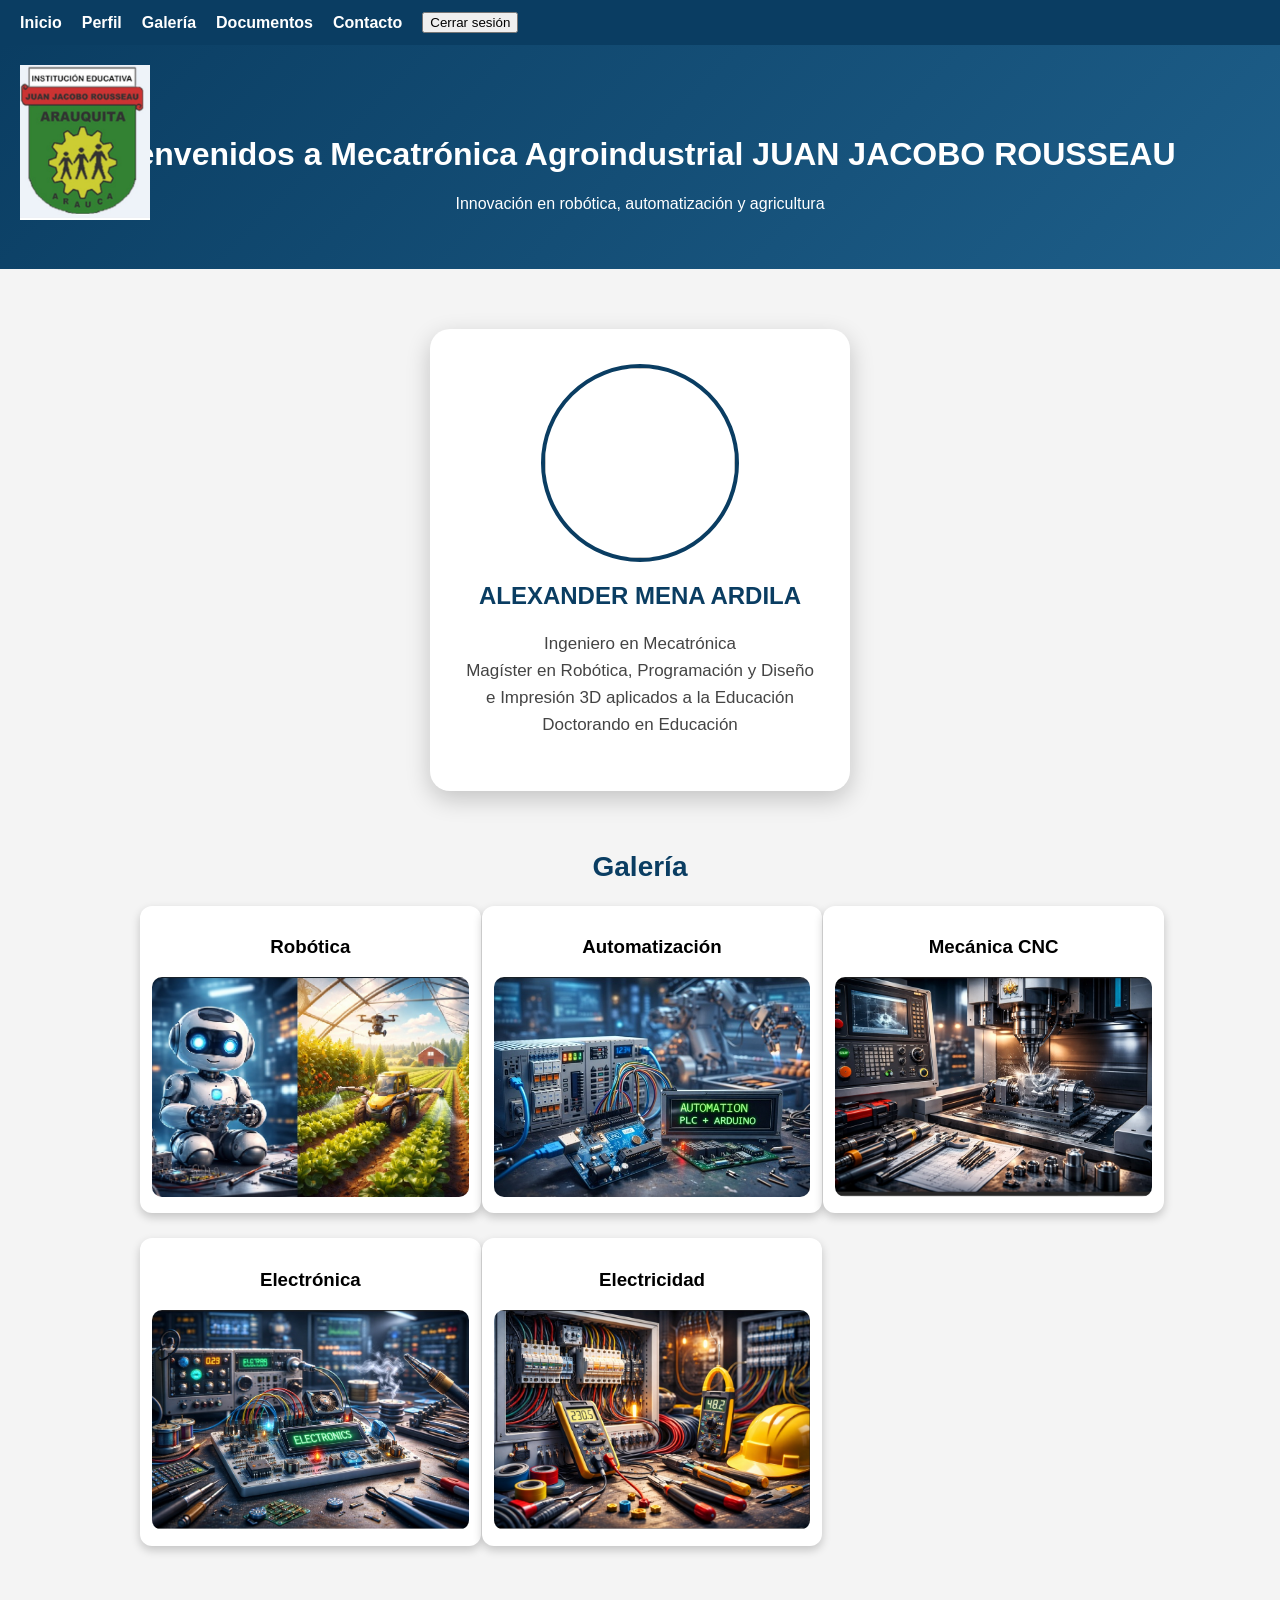
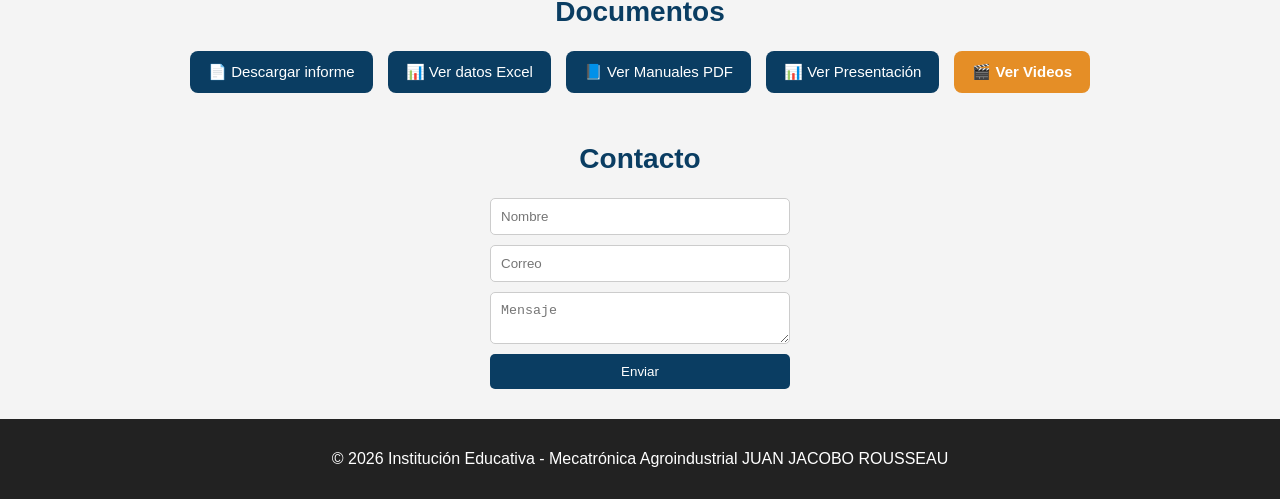
==== index.html @ 467d35c5 "Update index.html" ====
<!DOCTYPE html>
<html lang="es">
<head>
    <meta charset="UTF-8">
    <meta name="viewport" content="width=device-width, initial-scale=1.0">
    <title>Mecatrónica Agroindustrial JUAN JACOBO ROUSSEAU</title>
    <link rel="stylesheet" href="estilos.css">
</head>

<body>

<!-- MENÚ -->
<nav class="menu">
    <a href="#inicio">Inicio</a>
    <a href="#perfil">Perfil</a>
    <a href="#galeria">Galería</a>
    <a href="#documentos">Documentos</a>
    <a href="#contacto">Contacto</a>
<button onclick="logout()">Cerrar sesión</button>
    <span id="usuario-logueado"></span>
    <span id="btn-auth"></span>
</nav>

<!-- HEADER -->
<header>
    <img src="imagenes/JJR.jpg" class="logo" alt="Escudo">

    <div class="titulo">
        <h1 id="inicio">Bienvenidos a Mecatrónica Agroindustrial JUAN JACOBO ROUSSEAU</h1>
        <p>Innovación en robótica, automatización y agricultura</p>
    </div>
</header>

<!-- PERFIL -->
<section class="perfil" id="perfil">
    <img src="imagenes/tu-foto.jpg" class="foto-perfil">

    <h2>ALEXANDER MENA ARDILA</h2>

    <p class="titulos">
        Ingeniero en Mecatrónica <br>
        Magíster en Robótica, Programación y Diseño e Impresión 3D aplicados a la Educación <br>
        Doctorando en Educación
    </p>
</section>

<!-- GALERÍA -->
<h2 id="galeria">Galería</h2>

<div class="galeria">
  <div class="card">
    <h3>Robótica</h3>
    <img src="imagenes/robotica.jpg">
  </div>

  <div class="card">
    <h3>Automatización</h3>
    <img src="imagenes/automatizacion.jpg">
  </div>

  <div class="card">
    <h3>Mecánica CNC</h3>
    <img src="imagenes/mecanica.jpg">
  </div>

  <div class="card">
    <h3>Electrónica</h3>
    <img src="imagenes/electronica.jpg">
  </div>

  <div class="card">
    <h3>Electricidad</h3>
    <img src="imagenes/electricidad.jpg">
  </div>
</div>

<!-- DOCUMENTOS -->
<h2 id="documentos">Documentos</h2>

<div class="docs">
    <a href="Documentos/informe.docx">📄 Descargar informe</a>
    <a href="Documentos/datos.xlsx">📊 Ver datos Excel</a>
    <a href="pdfs.html" target="_blank">📘 Ver Manuales PDF</a>
    <a href="Documentos/presentacion.pptx">📊 Ver Presentación</a>
    <a href="videos.html" class="btn-videos" target="_blank">🎬 Ver Videos</a>
</div>

<!-- CONTACTO -->
<h2 id="contacto">Contacto</h2>

<form class="formulario">
    <input type="text" placeholder="Nombre" required>
    <input type="email" placeholder="Correo" required>
    <textarea placeholder="Mensaje" required></textarea>
    <button type="submit">Enviar</button>
</form>

<!-- FOOTER -->
<footer>
    <p>© 2026 Institución Educativa - Mecatrónica Agroindustrial JUAN JACOBO ROUSSEAU</p>
</footer>

<!-- 🔐 FIREBASE -->
<script type="module">
  import { initializeApp } from "https://www.gstatic.com/firebasejs/12.11.0/firebase-app.js";
  import { getAuth, onAuthStateChanged, signOut } from "https://www.gstatic.com/firebasejs/12.11.0/firebase-auth.js";

  const firebaseConfig = {
    apiKey: "AIzaSyAltIMm4o9mDaMgUIDqeJzXF2utiZKvR10",
    authDomain: "mecatronica-agroindustrial-jjr.firebaseapp.com",
    projectId: "mecatronica-agroindustrial-jjr",
  };

  const app = initializeApp(firebaseConfig);
  const auth = getAuth(app);

  const usuarioTexto = document.getElementById("usuario-logueado");
  const btnAuth = document.getElementById("btn-auth");

  onAuthStateChanged(auth, (user) => {
    if (user) {
      usuarioTexto.innerHTML = "👤 " + user.email;
      btnAuth.innerHTML = '<a href="#" onclick="logout()">Salir</a>';
    } else {
      usuarioTexto.innerHTML = "Invitado";
      btnAuth.innerHTML = '<a href="login.html">Iniciar sesión</a>';
    }
  });

  window.logout = function(){
    signOut(auth).then(() => {
      location.reload(); // 🔥 mejora: refresca sin error
    });
  }
</script>

</body>
</html>
---- estilos.css ----
/* =========================
   GENERAL
========================= */
body {
    font-family: Arial, sans-serif;
    text-align: center;
    background-color: #f4f4f4;
    margin: 0;
}

html {
    scroll-behavior: smooth;
}

/* =========================
   MENÚ
========================= */
.menu {
    background: #0a3d62;
    padding: 12px 20px;
    display: flex;
    align-items: center;
    gap: 20px;
    position: sticky;
    top: 0;
    z-index: 1000;
    flex-wrap: wrap;
}

.menu a {
    color: white;
    text-decoration: none;
    font-weight: bold;
    transition: 0.3s;
}

.menu a:hover {
    color: #f6b93b;
}

/* USUARIO */
#usuario-logueado {
    margin-left: auto;
    color: #f6b93b;
    font-weight: bold;
}

/* BOTÓN LOGIN / LOGOUT */
#btn-auth a {
    color: white;
    text-decoration: none;
    font-weight: bold;
    margin-left: 10px;
    background: #1e5f8a;
    padding: 6px 12px;
    border-radius: 6px;
    transition: 0.3s;
}

#btn-auth a:hover {
    background: #f6b93b;
    color: #0a3d62;
}

/* BOTÓN SALIR */
.menu a[onclick="logout()"] {
    background: #e55039 !important;
}

.menu a[onclick="logout()"]:hover {
    background: #eb2f06 !important;
}

/* =========================
   HEADER
========================= */
header {
    background: linear-gradient(135deg, #0a3d62, #1e5f8a);
    color: white;
    padding: 70px 20px 40px 20px;
    position: relative;
}

.logo {
    position: absolute;
    top: 20px;
    left: 20px;
    width: 130px;
}

.titulo {
    text-align: center;
}

/* =========================
   PERFIL
========================= */
.perfil {
    text-align: center;
    margin: 60px auto;
    background: white;
    padding: 35px;
    border-radius: 20px;
    width: 350px;
    box-shadow: 0px 8px 25px rgba(0,0,0,0.2);
    animation: aparecer 1s ease-in-out;
    transition: transform 0.3s ease, box-shadow 0.3s ease;
}

.perfil:hover {
    transform: translateY(-5px);
    box-shadow: 0px 12px 30px rgba(0,0,0,0.3);
}

.foto-perfil {
    width: 190px;
    height: 190px;
    object-fit: cover;
    border-radius: 50%;
    border: 4px solid #0a3d62;
    margin-bottom: 10px;
}

.perfil h2 {
    margin-top: 10px;
    font-size: 24px;
    color: #0a3d62;
}

.titulos {
    font-size: 17px;
    color: #444;
    line-height: 1.6;
}

/* ANIMACIÓN */
@keyframes aparecer {
    from {
        opacity: 0;
        transform: translateY(20px);
    }
    to {
        opacity: 1;
        transform: translateY(0);
    }
}

/* =========================
   TÍTULOS
========================= */
h2 {
    margin-top: 50px;
    color: #0a3d62;
    font-size: 28px;
}

/* =========================
   GALERÍA
========================= */
.galeria {
    display: grid;
    grid-template-columns: repeat(3, 1fr);
    gap: 25px;
    max-width: 1000px;
    margin: 20px auto;
}

.card {
    background: white;
    padding: 12px;
    border-radius: 12px;
    width: 100%;
    box-shadow: 0px 4px 10px rgba(0,0,0,0.2);
    transition: all 0.3s ease;
}

.card:hover {
    transform: translateY(-5px) scale(1.03);
    box-shadow: 0px 8px 20px rgba(0,0,0,0.3);
}

.card img,
.card video {
    width: 100%;
    height: 220px;
    object-fit: cover;
    border-radius: 10px;
}

/* =========================
   DOCUMENTOS
========================= */
.docs {
    display: flex;
    flex-wrap: wrap;
    justify-content: center;
    gap: 15px;
    margin: 20px;
}

.docs a {
    text-decoration: none;
    background: #0a3d62;
    color: white;
    padding: 12px 18px;
    border-radius: 8px;
    transition: 0.3s;
    font-size: 15px;
}

.docs a:hover {
    background: #1e5f8a;
    transform: scale(1.05);
}

/* BOTÓN VIDEOS */
.btn-videos {
    background: #e58e26 !important;
    font-weight: bold;
}

.btn-videos:hover {
    background: #f6b93b !important;
}

/* =========================
   FORMULARIO
========================= */
.formulario {
    display: flex;
    flex-direction: column;
    width: 300px;
    margin: auto;
    gap: 10px;
}

.formulario input,
.formulario textarea {
    padding: 10px;
    border-radius: 5px;
    border: 1px solid #ccc;
}

.formulario button {
    background: #0a3d62;
    color: white;
    padding: 10px;
    border: none;
    border-radius: 5px;
    cursor: pointer;
}

.formulario button:hover {
    background: #1e5f8a;
}

/* =========================
   FOOTER
========================= */
footer {
    margin-top: 30px;
    background: #222;
    color: white;
    padding: 15px;
}

/* =========================
   RESPONSIVE
========================= */
@media (max-width: 768px) {

    .galeria {
        grid-template-columns: 1fr;
    }

    .menu {
        flex-direction: column;
        align-items: flex-start;
    }

    #usuario-logueado {
        margin-left: 0;
    }

    header {
        padding-top: 100px;
    }

    .logo {
        width: 90px;
    }

    .perfil {
        width: 90%;
    }
}
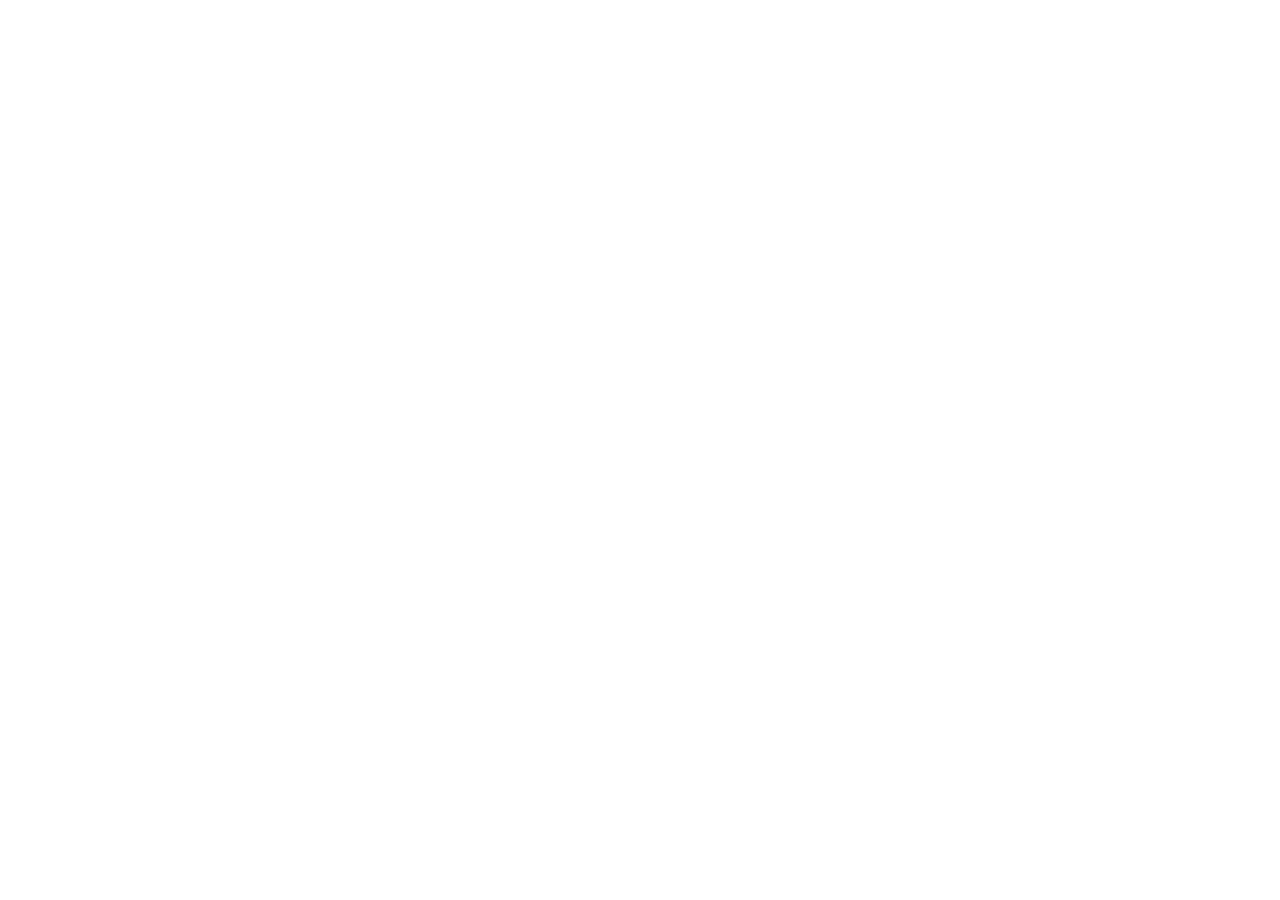
==== commit 012bd39d: "Update index.html" ====
--- a/index.html
+++ b/index.html
@@ -5,6 +5,13 @@
     <meta name="viewport" content="width=device-width, initial-scale=1.0">
     <title>Mecatrónica Agroindustrial JUAN JACOBO ROUSSEAU</title>
     <link rel="stylesheet" href="estilos.css">
+
+    <!-- ⚡ Evitar parpadeo -->
+    <style>
+        body {
+            display: none;
+        }
+    </style>
 </head>
 
 <body>
@@ -16,7 +23,7 @@
     <a href="#galeria">Galería</a>
     <a href="#documentos">Documentos</a>
     <a href="#contacto">Contacto</a>
-<button onclick="logout()">Cerrar sesión</button>
+
     <span id="usuario-logueado"></span>
     <span id="btn-auth"></span>
 </nav>
@@ -82,7 +89,7 @@
     <a href="Documentos/datos.xlsx">📊 Ver datos Excel</a>
     <a href="pdfs.html" target="_blank">📘 Ver Manuales PDF</a>
     <a href="Documentos/presentacion.pptx">📊 Ver Presentación</a>
-    <a href="videos.html" class="btn-videos" target="_blank">🎬 Ver Videos</a>
+    <a href="videos.html" target="_blank">🎬 Ver Videos</a>
 </div>
 
 <!-- CONTACTO -->
@@ -116,23 +123,33 @@
 
   const usuarioTexto = document.getElementById("usuario-logueado");
   const btnAuth = document.getElementById("btn-auth");
+  const docs = document.querySelector(".docs");
 
   onAuthStateChanged(auth, (user) => {
-    if (user) {
+    if (user && user.emailVerified) {
       usuarioTexto.innerHTML = "👤 " + user.email;
-      btnAuth.innerHTML = '<a href="#" onclick="logout()">Salir</a>';
+      btnAuth.innerHTML = '<a href="#" onclick="logout()">Cerrar sesión</a>';
+
+      docs.style.display = "block";
+
     } else {
       usuarioTexto.innerHTML = "Invitado";
       btnAuth.innerHTML = '<a href="login.html">Iniciar sesión</a>';
+
+      docs.style.display = "none";
     }
+
+    // ⚡ Mostrar página
+    document.body.style.display = "block";
   });
 
   window.logout = function(){
     signOut(auth).then(() => {
-      location.reload(); // 🔥 mejora: refresca sin error
+      location.reload();
     });
   }
 </script>
 
 </body>
 </html>
+
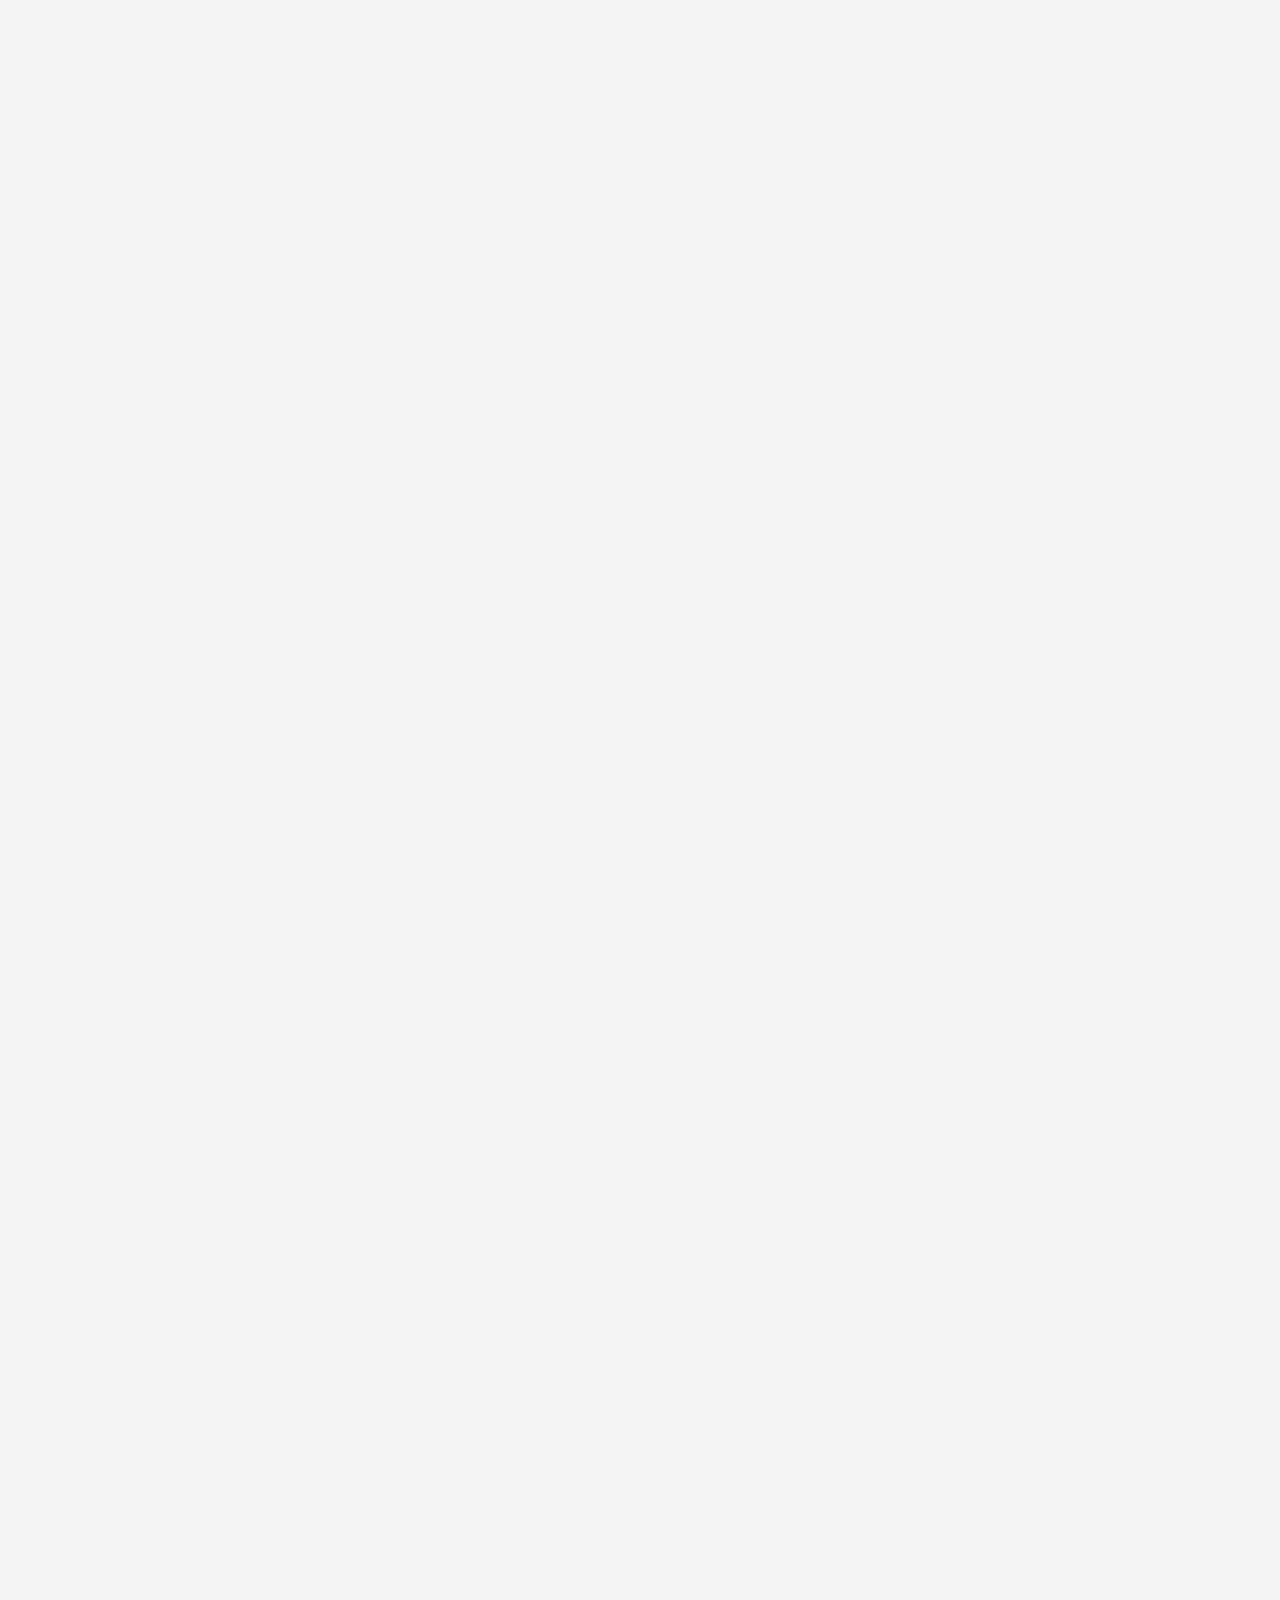
==== commit 080b50ce: "Update index.html" ====
--- a/index.html
+++ b/index.html
@@ -5,13 +5,6 @@
     <meta name="viewport" content="width=device-width, initial-scale=1.0">
     <title>Mecatrónica Agroindustrial JUAN JACOBO ROUSSEAU</title>
     <link rel="stylesheet" href="estilos.css">
-
-    <!-- ⚡ Evitar parpadeo -->
-    <style>
-        body {
-            display: none;
-        }
-    </style>
 </head>
 
 <body>
@@ -89,7 +82,7 @@
     <a href="Documentos/datos.xlsx">📊 Ver datos Excel</a>
     <a href="pdfs.html" target="_blank">📘 Ver Manuales PDF</a>
     <a href="Documentos/presentacion.pptx">📊 Ver Presentación</a>
-    <a href="videos.html" target="_blank">🎬 Ver Videos</a>
+    <a href="videos.html" target="_blank" class="btn-videos">🎬 Ver Videos</a>
 </div>
 
 <!-- CONTACTO -->
@@ -125,24 +118,25 @@
   const btnAuth = document.getElementById("btn-auth");
   const docs = document.querySelector(".docs");
 
+  // 🔐 Estado de sesión
   onAuthStateChanged(auth, (user) => {
+
     if (user && user.emailVerified) {
       usuarioTexto.innerHTML = "👤 " + user.email;
-      btnAuth.innerHTML = '<a href="#" onclick="logout()">Cerrar sesión</a>';
+      btnAuth.innerHTML = '<a href="#" class="btn-logout" onclick="logout(); return false;">Cerrar sesión</a>';
 
-      docs.style.display = "block";
+      if (docs) docs.style.display = "block";
 
     } else {
       usuarioTexto.innerHTML = "Invitado";
       btnAuth.innerHTML = '<a href="login.html">Iniciar sesión</a>';
 
-      docs.style.display = "none";
+      if (docs) docs.style.display = "none";
     }
 
-    // ⚡ Mostrar página
-    document.body.style.display = "block";
   });
 
+  // 🔓 Cerrar sesión
   window.logout = function(){
     signOut(auth).then(() => {
       location.reload();
@@ -152,4 +146,3 @@
 
 </body>
 </html>
-
--- a/estilos.css
+++ b/estilos.css
@@ -6,6 +6,15 @@
     text-align: center;
     background-color: #f4f4f4;
     margin: 0;
+
+    /* 🔥 Animación segura */
+    opacity: 0;
+    transition: opacity 0.5s ease;
+}
+
+/* 🔥 Evita desbordes raros */
+* {
+    box-sizing: border-box;
 }
 
 html {
@@ -63,11 +72,11 @@
 }
 
 /* BOTÓN SALIR */
-.menu a[onclick="logout()"] {
+.btn-logout {
     background: #e55039 !important;
 }
 
-.menu a[onclick="logout()"]:hover {
+.btn-logout:hover {
     background: #eb2f06 !important;
 }
 
@@ -85,11 +94,13 @@
     position: absolute;
     top: 20px;
     left: 20px;
-    width: 130px;
-}
-
+    width: 140px;
+}
+
+/* 🔥 Evita que el texto se monte con el logo */
 .titulo {
     text-align: center;
+    padding-top: 20px;
 }
 
 /* =========================
@@ -102,6 +113,7 @@
     padding: 35px;
     border-radius: 20px;
     width: 350px;
+    max-width: 90%; /* 🔥 responsive mejorado */
     box-shadow: 0px 8px 25px rgba(0,0,0,0.2);
     animation: aparecer 1s ease-in-out;
     transition: transform 0.3s ease, box-shadow 0.3s ease;
@@ -163,6 +175,7 @@
     gap: 25px;
     max-width: 1000px;
     margin: 20px auto;
+    padding: 0 10px; /* 🔥 evita que toque bordes */
 }
 
 .card {
@@ -230,6 +243,7 @@
     display: flex;
     flex-direction: column;
     width: 300px;
+    max-width: 90%;
     margin: auto;
     gap: 10px;
 }
@@ -287,7 +301,7 @@
     }
 
     .logo {
-        width: 90px;
+        width: 100px;
     }
 
     .perfil {
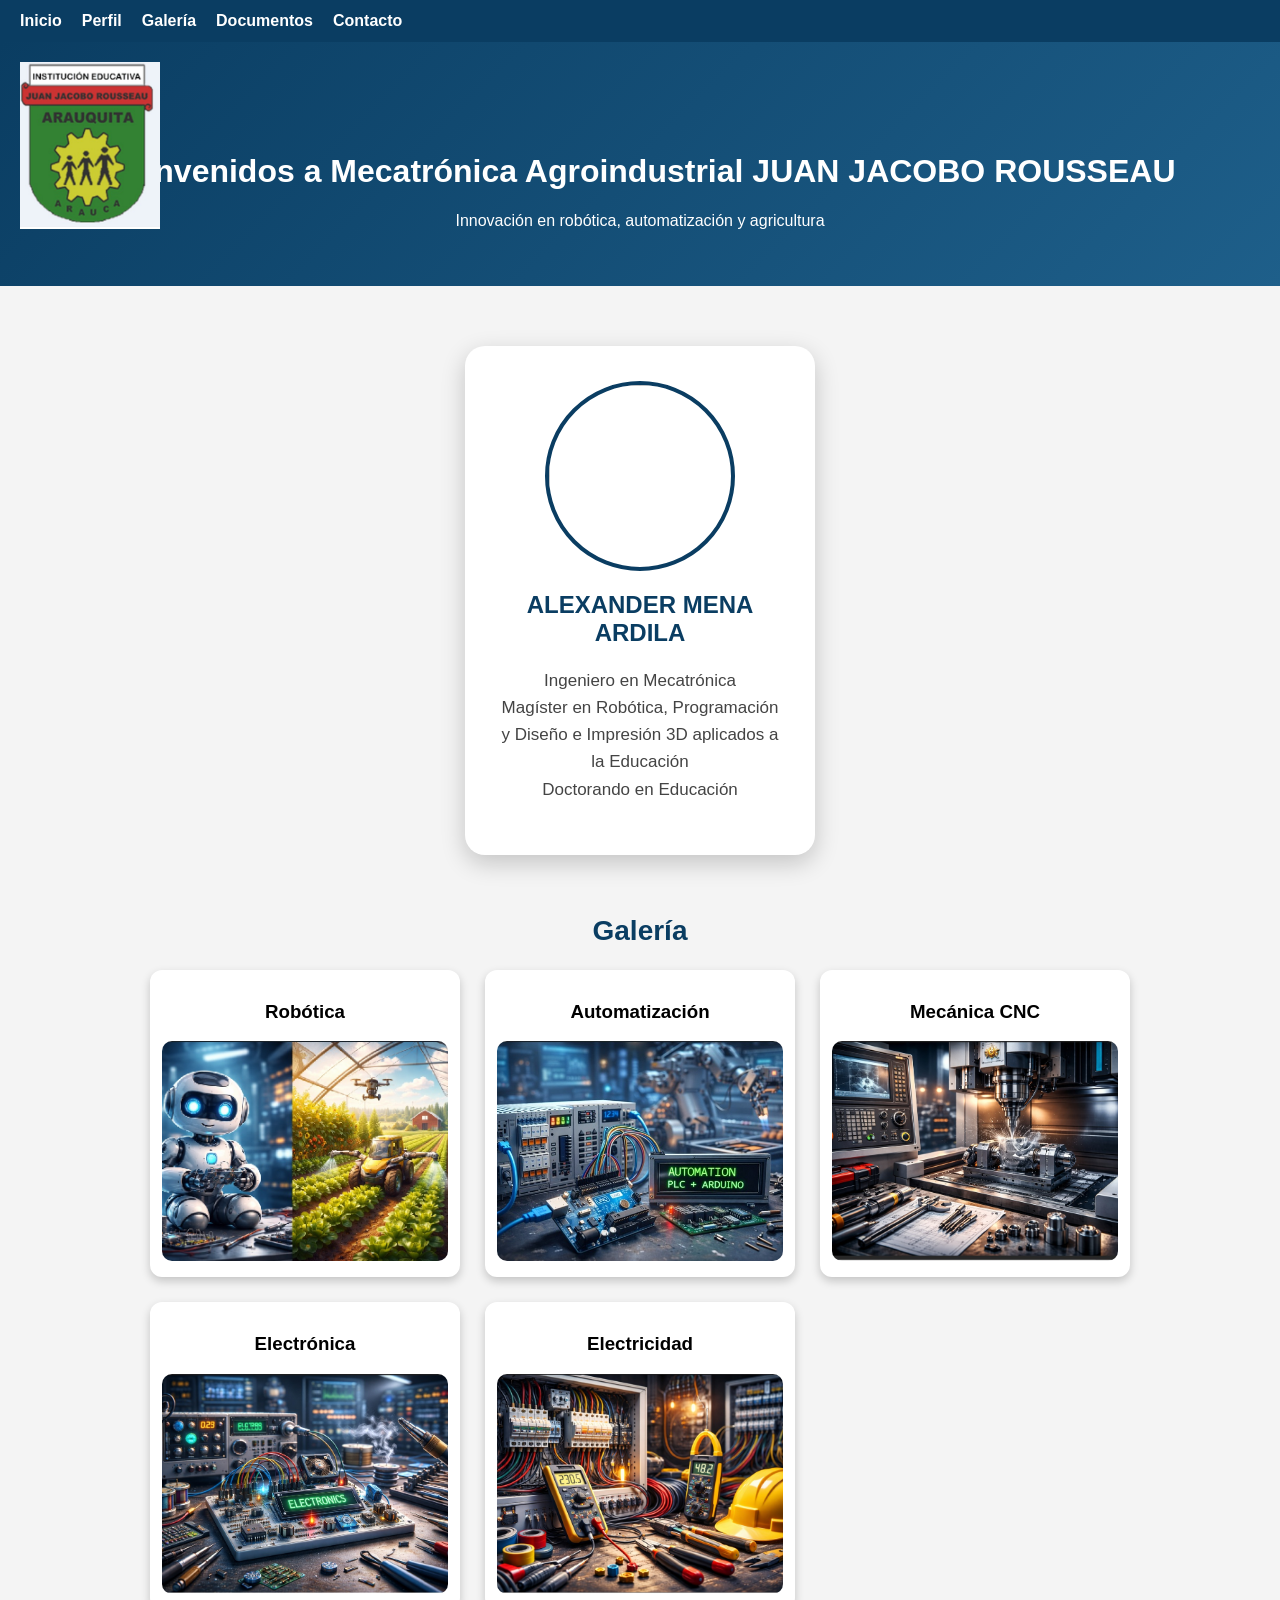
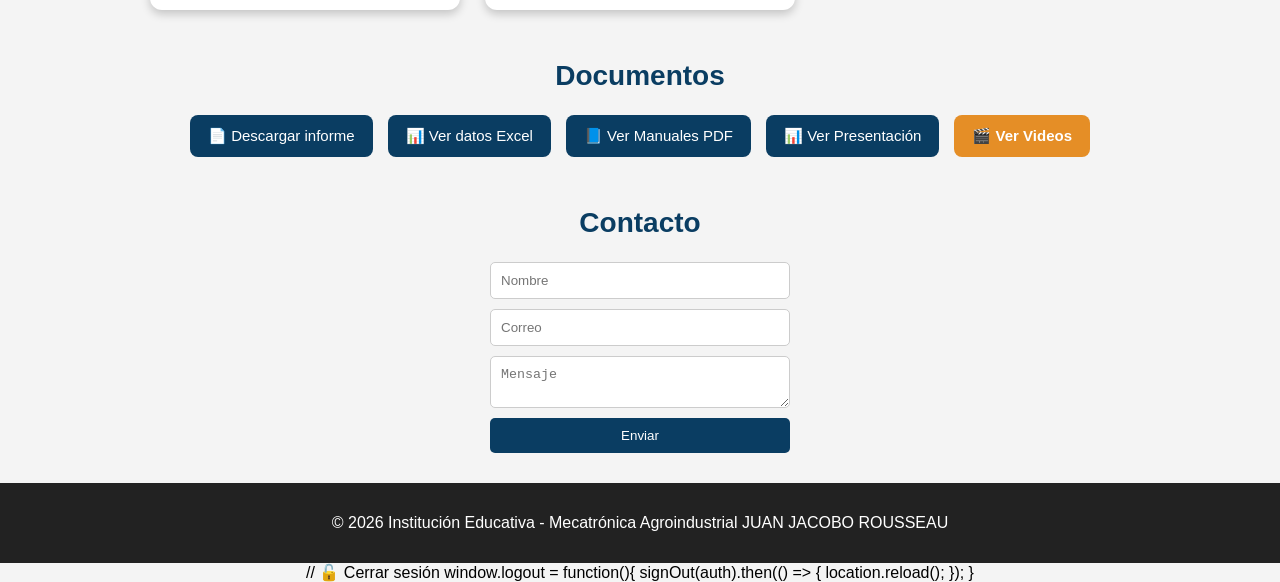
==== commit 745de0a9: "Update index.html" ====
--- a/index.html
+++ b/index.html
@@ -135,6 +135,9 @@
     }
 
   });
+    <script>
+document.body.style.opacity = "1";
+</script>
 
   // 🔓 Cerrar sesión
   window.logout = function(){
--- a/estilos.css
+++ b/estilos.css
@@ -8,7 +8,7 @@
     margin: 0;
 
     /* 🔥 Animación segura */
-    opacity: 0;
+    opacity: 1;
     transition: opacity 0.5s ease;
 }
 
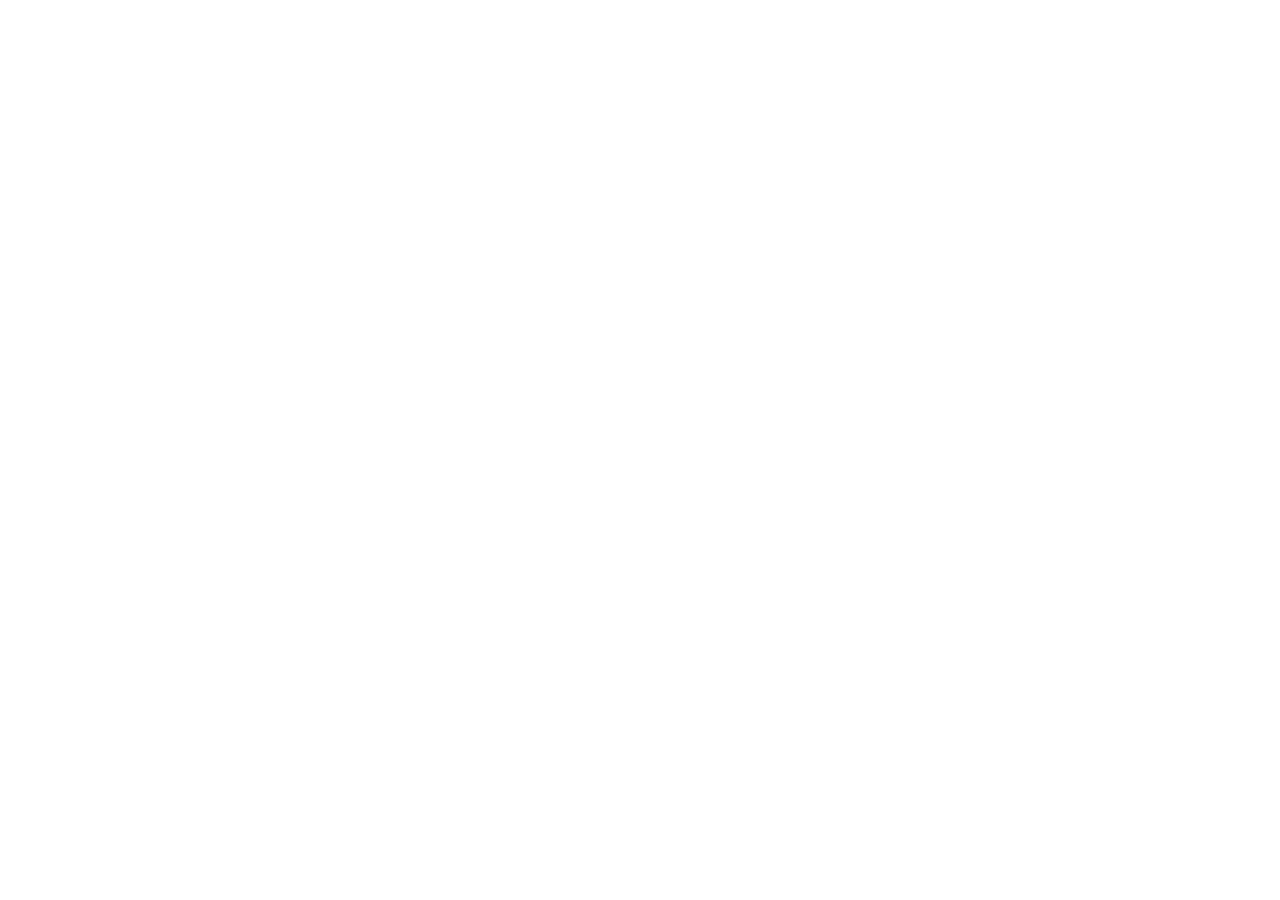
==== commit 0127a64c: "Update index.html" ====
--- a/index.html
+++ b/index.html
@@ -5,6 +5,13 @@
     <meta name="viewport" content="width=device-width, initial-scale=1.0">
     <title>Mecatrónica Agroindustrial JUAN JACOBO ROUSSEAU</title>
     <link rel="stylesheet" href="estilos.css">
+
+    <!-- ⚡ Evitar parpadeo -->
+    <style>
+        body {
+            display: none;
+        }
+    </style>
 </head>
 
 <body>
@@ -77,7 +84,7 @@
 <!-- DOCUMENTOS -->
 <h2 id="documentos">Documentos</h2>
 
-<div class="docs">
+<div class="docs" id="docs">
     <a href="Documentos/informe.docx">📄 Descargar informe</a>
     <a href="Documentos/datos.xlsx">📊 Ver datos Excel</a>
     <a href="pdfs.html" target="_blank">📘 Ver Manuales PDF</a>
@@ -106,7 +113,7 @@
   import { getAuth, onAuthStateChanged, signOut } from "https://www.gstatic.com/firebasejs/12.11.0/firebase-auth.js";
 
   const firebaseConfig = {
-    apiKey: "AIzaSyAltIMm4o9mDaMgUIDqeJzXF2utiZKvR10",
+    apiKey: "TU_API_KEY",
     authDomain: "mecatronica-agroindustrial-jjr.firebaseapp.com",
     projectId: "mecatronica-agroindustrial-jjr",
   };
@@ -116,28 +123,26 @@
 
   const usuarioTexto = document.getElementById("usuario-logueado");
   const btnAuth = document.getElementById("btn-auth");
-  const docs = document.querySelector(".docs");
+  const docs = document.getElementById("docs");
 
-  // 🔐 Estado de sesión
   onAuthStateChanged(auth, (user) => {
 
     if (user && user.emailVerified) {
       usuarioTexto.innerHTML = "👤 " + user.email;
-      btnAuth.innerHTML = '<a href="#" class="btn-logout" onclick="logout(); return false;">Cerrar sesión</a>';
+      btnAuth.innerHTML = '<a href="#" onclick="logout(); return false;">Cerrar sesión</a>';
 
-      if (docs) docs.style.display = "block";
+      docs.style.display = "block";
 
     } else {
       usuarioTexto.innerHTML = "Invitado";
       btnAuth.innerHTML = '<a href="login.html">Iniciar sesión</a>';
 
-      if (docs) docs.style.display = "none";
+      docs.style.display = "none";
     }
 
+    // Mostrar contenido
+    document.body.style.display = "block";
   });
-    <script>
-document.body.style.opacity = "1";
-</script>
 
   // 🔓 Cerrar sesión
   window.logout = function(){
